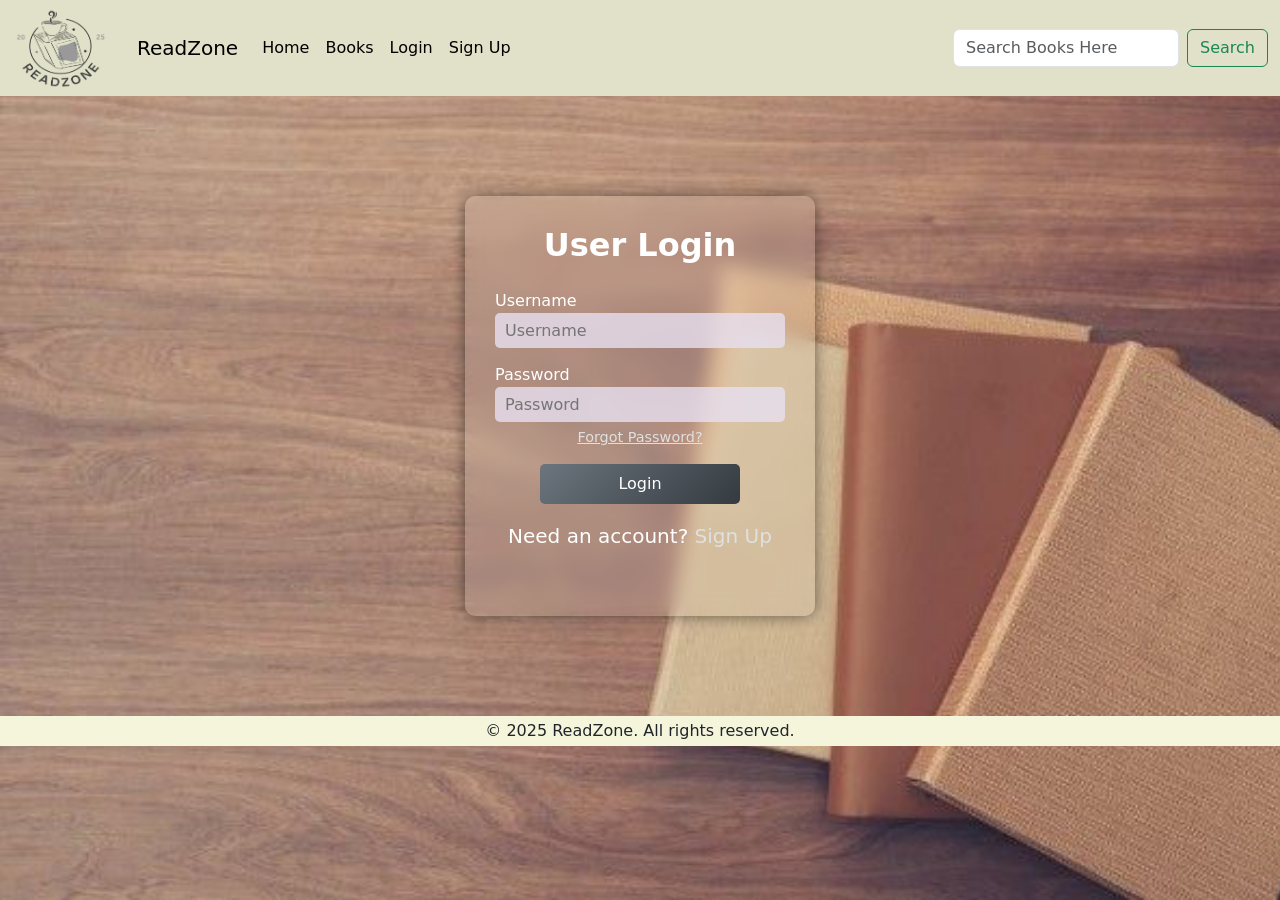
==== login.html @ 472ec7a0 "first commit" ====
<!DOCTYPE html>
<html lang="en">
<head>
    <meta charset="UTF-8">
    <meta name="viewport" content="width=device-width, initial-scale=1.0">
    <title>Login</title>
    <link href="https://cdn.jsdelivr.net/npm/bootstrap@5.3.7/dist/css/bootstrap.min.css" rel="stylesheet" crossorigin="anonymous">
   <link rel="stylesheet" href="styles/login.css">
</head>

<body>
    <nav class="navbar navbar-expand-lg">
        <div class="container-fluid">
            <img src="images/logo-removebg.png" style="width: 95px;height: 80px;">
            <a class="navbar-brand" href="#" style="color: black;margin-left: 30px;">ReadZone</a>
            <button class="navbar-toggler" type="button" data-bs-toggle="collapse" data-bs-target="#navbarSupportedContent">
                <span class="navbar-toggler-icon"></span>
            </button>
            <div class="collapse navbar-collapse" id="navbarSupportedContent">
                <ul class="navbar-nav me-auto mb-2 mb-lg-0">
                    <li class="nav-item">
                        <a class="nav-link active" href="index.html" style="color: black;">Home</a>
                    </li>
                    <li class="nav-item">
                        <a class="nav-link active" href="books.html" style="color: black;">Books</a>
                    </li>
                    <li class="nav-item">
                        <a class="nav-link active" href="login.html" style="color: black;">Login</a>
                    </li>
                    <li class="nav-item">
                        <a class="nav-link active" href="signup.html">Sign Up</a>
                    </li>
                </ul>
                <form class="d-flex" role="search">
                    <input class="form-control me-2" type="search" placeholder="Search Books Here">
                    <button class="btn btn-outline-success" type="submit">Search</button>
                </form>
            </div>
        </div>
    </nav>

    <section class="login">
        <form action="books.html" method="post">
            <h2 class="text-center">User Login</h2>
            
            <label for="username">Username</label>
            <input type="text" name="username" placeholder="Username" required>
            
            <label for="password">Password</label>
            <input type="password" name="password" placeholder="Password" required>
            
            <a href="forgot-password.html" class="forgot-password">Forgot Password?</a>
            
            <button type="submit" class="login-btn">Login</button>
            
            <div class="signup-link">
                <h5>Need an account? <a href="signup.html">Sign Up</a></h5>
            </div>
        </form>
    </section>

    <footer class="footer">
        <div class="footer-bottom">
            <p>&copy; 2025 ReadZone. All rights reserved.</p>
        </div>
    </footer>

    <script src="https://cdn.jsdelivr.net/npm/bootstrap@5.3.7/dist/js/bootstrap.bundle.min.js" crossorigin="anonymous"></script>
</body>
</html>
---- styles/login.css ----
body {
            background-image: url(../images/login3.png);
            background-size: cover;
            /* font-family: 'Lucida Sans', 'Lucida Sans Regular', 'Lucida Grande', 'Lucida Sans Unicode', Geneva, Verdana, sans-serif; */
            min-height: 100vh;
            display: flex;
            flex-direction: column;
        }
        
        .navbar {
            background-color: rgb(225, 225, 201);
        }
        
        .login {
            height: 420px;
            width: 350px;
            padding: 30px;
            margin: 100px auto;
            border-radius: 10px;
            background: rgba(255, 255, 255, 0.1);
            backdrop-filter: blur(10px);  
            box-shadow: 0 0 15px rgba(0,0,0,0.5);
            color: white;
        }
        
        .login h2 {
            margin-bottom: 25px;
            font-weight: bold;
        }
        
        .login input {
            width: 100%;
            height: 35px;
            padding: 5px 10px;
            border-radius: 5px;
            border: none;
            background-color: rgba(232, 224, 240, 0.8);
            margin-bottom: 15px;
        }
        
        .login-btn {
            width: 200px;
            margin: 15px auto;
            display: block;
            background: linear-gradient(135deg, #6c757d, #343a40);
            color: white;
            border: none;
            padding: 8px 0;
            border-radius: 5px;
            transition: all 0.3s;
        }
        
        .login-btn:hover {
            transform: translateY(-2px);
            box-shadow: 0 5px 10px rgba(0,0,0,0.2);
        }
        
        .forgot-password {
            text-align: center;
            display: block;
            margin-top: -10px;
            margin-bottom: 15px;
            color: #e0e0e0;
            font-size: 0.9rem;
        }
        
        .forgot-password:hover {
            color: white;
            text-decoration: underline;
        }
        
        .signup-link {
            text-align: center;
            color: white;
            margin-top: 20px;
        }
        
        .signup-link a {
            color: #e0e0e0;
            text-decoration: none;
        }
        
        .signup-link a:hover {
            color: white;
            text-decoration: underline;
        }
        
        .footer-bottom {
            text-align: center;
            background-color: beige;
            height: 30px;
            line-height: 30px;
            margin-top: auto;
        }
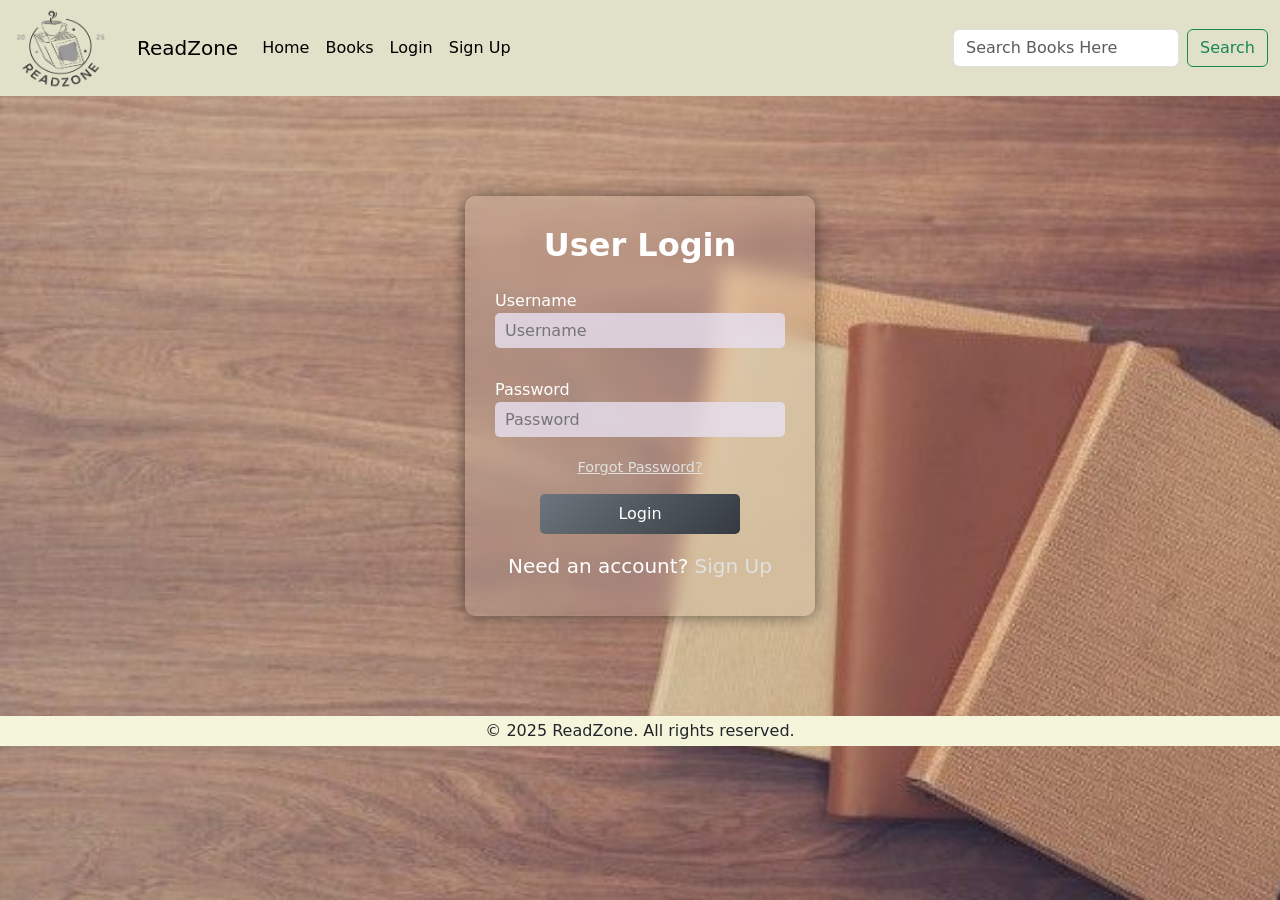
==== commit cddd87e5: "Update login.html" ====
--- a/login.html
+++ b/login.html
@@ -5,7 +5,24 @@
     <meta name="viewport" content="width=device-width, initial-scale=1.0">
     <title>Login</title>
     <link href="https://cdn.jsdelivr.net/npm/bootstrap@5.3.7/dist/css/bootstrap.min.css" rel="stylesheet" crossorigin="anonymous">
-   <link rel="stylesheet" href="styles/login.css">
+    <link rel="stylesheet" href="styles/login.css">
+    <style>
+        .error-message {
+            color: #dc3545;
+            font-size: 12px;
+            display: block;
+            margin-top: 3px;
+        }
+        input.error {
+            border-color: #dc3545;
+        }
+        input.success {
+            border-color: #28a745;
+        }
+        .form-group {
+            margin-bottom: 15px;
+        }
+    </style>
 </head>
 
 <body>
@@ -40,14 +57,20 @@
     </nav>
 
     <section class="login">
-        <form action="books.html" method="post">
+        <form id="loginForm">
             <h2 class="text-center">User Login</h2>
             
-            <label for="username">Username</label>
-            <input type="text" name="username" placeholder="Username" required>
-            
-            <label for="password">Password</label>
-            <input type="password" name="password" placeholder="Password" required>
+            <div class="form-group">
+                <label for="username">Username</label>
+                <input type="text" id="username" name="username" placeholder="Username" required>
+                <span class="error-message" id="username-error"></span>
+            </div>
+            
+            <div class="form-group">
+                <label for="password">Password</label>
+                <input type="password" id="password" name="password" placeholder="Password" required>
+                <span class="error-message" id="password-error"></span>
+            </div>
             
             <a href="forgot-password.html" class="forgot-password">Forgot Password?</a>
             
@@ -66,5 +89,130 @@
     </footer>
 
     <script src="https://cdn.jsdelivr.net/npm/bootstrap@5.3.7/dist/js/bootstrap.bundle.min.js" crossorigin="anonymous"></script>
+    
+    <script>
+        document.addEventListener('DOMContentLoaded', function() {
+            const form = document.getElementById('loginForm');
+            const username = document.getElementById('username');
+            const password = document.getElementById('password');
+            const usernameError = document.getElementById('username-error');
+            const passwordError = document.getElementById('password-error');
+            
+            // Username/Email validation
+            function validateUsernameOrEmail(value) {
+                if (value.length < 3) {
+                    return { isValid: false, message: 'Username must be at least 3 characters' };
+                }
+                
+                // If it looks like an email, validate as email
+                if (value.includes('@')) {
+                    const emailRegex = /^[^\s@]+@[^\s@]+\.[^\s@]+$/;
+                    if (!emailRegex.test(value)) {
+                        return { isValid: false, message: 'Please enter a valid email address' };
+                    }
+                }
+                
+                return { isValid: true, message: '' };
+            }
+            
+            // Password validation
+            function validatePassword(pass) {
+                if (pass.length === 0) {
+                    return { isValid: false, message: 'Password is required' };
+                }
+                
+                if (pass.length < 8) {
+                    return { isValid: false, message: 'Password must be at least 8 characters' };
+                }
+                
+                return { isValid: true, message: '' };
+            }
+            
+            // Real-time validation
+            username.addEventListener('blur', function() {
+                if (this.value) {
+                    const validation = validateUsernameOrEmail(this.value);
+                    usernameError.textContent = validation.message;
+                    if (!validation.isValid) {
+                        this.classList.add('error');
+                        this.classList.remove('success');
+                    } else {
+                        this.classList.remove('error');
+                        this.classList.add('success');
+                    }
+                }
+            });
+            
+            password.addEventListener('blur', function() {
+                if (this.value) {
+                    const validation = validatePassword(this.value);
+                    passwordError.textContent = validation.message;
+                    if (!validation.isValid) {
+                        this.classList.add('error');
+                        this.classList.remove('success');
+                    } else {
+                        this.classList.remove('error');
+                        this.classList.add('success');
+                    }
+                }
+            });
+            
+            // Clear errors on input
+            username.addEventListener('input', function() {
+                if (usernameError.textContent && this.value.length >= 3) {
+                    usernameError.textContent = '';
+                    this.classList.remove('error');
+                }
+            });
+            
+            password.addEventListener('input', function() {
+                if (passwordError.textContent && this.value.length >= 8) {
+                    passwordError.textContent = '';
+                    this.classList.remove('error');
+                }
+            });
+            
+            // Form submission - NO POST REQUEST
+            form.addEventListener('submit', function(e) {
+                e.preventDefault(); // Prevent default form submission
+                
+                let isValid = true;
+                
+                // Validate username/email
+                const usernameValidation = validateUsernameOrEmail(username.value);
+                if (!usernameValidation.isValid) {
+                    usernameError.textContent = usernameValidation.message;
+                    username.classList.add('error');
+                    isValid = false;
+                } else {
+                    usernameError.textContent = '';
+                    username.classList.remove('error');
+                }
+                
+                // Validate password
+                const passwordValidation = validatePassword(password.value);
+                if (!passwordValidation.isValid) {
+                    passwordError.textContent = passwordValidation.message;
+                    password.classList.add('error');
+                    isValid = false;
+                } else {
+                    passwordError.textContent = '';
+                    password.classList.remove('error');
+                }
+                
+                if (isValid) {
+                    // Store login state in sessionStorage (optional)
+                    sessionStorage.setItem('isLoggedIn', 'true');
+                    sessionStorage.setItem('username', username.value);
+                    
+                    // Redirect to books page using JavaScript
+                    window.location.href = 'books.html';
+                } else {
+                    // Show error message
+                    alert('Please fix the errors in the form');
+                }
+            });
+        });
+    </script>
 </body>
-</html>+</html>
